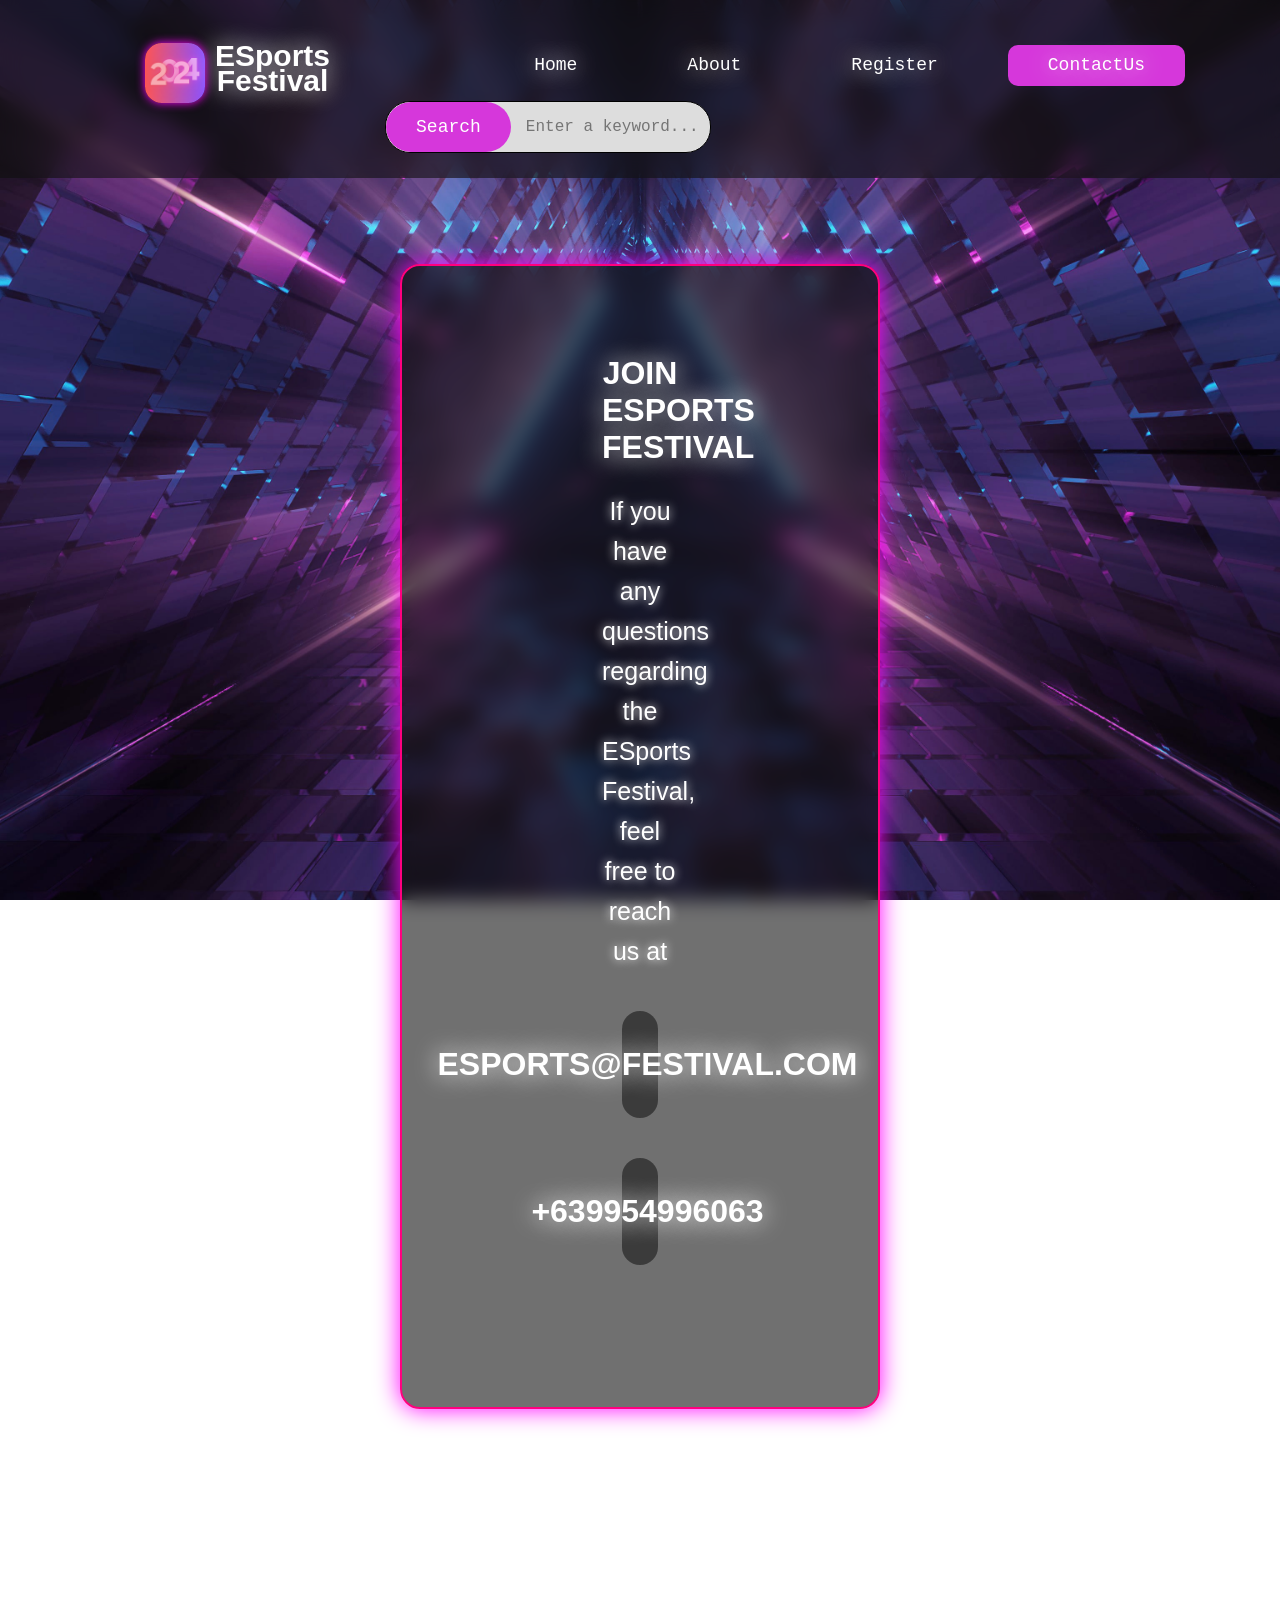
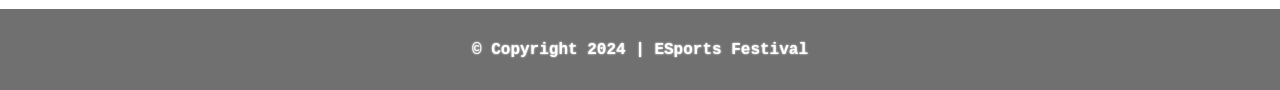
==== schoolstuff/esportsfestival/contact.html @ 6d5fb41e "a" ====
<!DOCTYPE html>
<html lang="en">
<head>
  <meta charset="UTF-8">
  <meta name="viewport" content="width=device-width, initial-scale=1.0, user-scalable=yes">
  <meta http-equiv="X-UA-Compatible" content="IE=edge">
  <title>ContactUs</title>
  <link rel="stylesheet" href="css/header.css">
  <link rel="stylesheet" href="css/contact.css">
  <link rel="stylesheet" href="css/footer.css">
  <link rel="icon" href="img/icon.png">
</head>
<body>
  <!-- Header -->
  <div class="header">
    <a href="#" class="logo"><img src="img/2024.png">ESports<br>Festival</a>
    <div class="header-right">
      <a href="index.html">Home</a>
      <a href="about.php">About</a>
      <a href="register.html">Register</a>
      <a class="active" href="contact.html">ContactUs</a>
    </div><br>
    <div class="searchbox">
      <form action="php/search_handler.php" method="GET">
        <button type="submit">Search</button>
        <input type="text" name="search" placeholder="Enter a keyword..." required>
      </form>
    </div>
  </div>
  
  <!-- Content -->
  <div class="content">
    <div class="content-box">
      <h2 class="ani">Join Esports Festival</h2>
      <p class="ani">If you have any questions regarding the ESports Festival, feel free to reach us at</p>  
      <div class="contact-info ani">
        <div class="email">
          <i class="fas fa-envelope"></i>
          <h2>esports@festival.com</h2>
        </div>
        <div class="phone ani">
          <i class="fas fa-phone"></i>
          <h2>+639954996063</h2>
        </div>
      </div>
    </div>
  </div> 

  <!-- Footer -->
  <footer>
    <h4>© Copyright 2024 | ESports Festival</h4>
  </footer>

  <!-- Animation Script -->
  <script src="javascript/script.js"></script>
</body>
</html>
---- schoolstuff/esportsfestival/css/header.css ----
/* Text animation */
:is(.ani) {
  opacity: 0;
  transform: translateY(24px); 
  transition: opacity 0.8s ease-out, transform 0.8s ease-out;
}

:is(.ani).visible {
  opacity: 1;
  transform: translateY(0);
}

html {
  scroll-behavior: smooth;
}

body { 
  margin: 0;
  font-family: Arial, Helvetica, sans-serif;
  background: url(../img/background2.jpg);
  background-size: cover; 
  background-position: center; 
  background-repeat: no-repeat;
  background-attachment: fixed;
}


/* Header Style */
.header {
  width: 100%;
  padding: 20px 80px;
  box-sizing: border-box;
  backdrop-filter: blur(10px);
  background-color:rgba(18, 18, 18, 0.6);
  position: fixed;
  z-index: 1;
}
  
.header a.logo {
  display: flex;
  font-size: 30px;
  font-weight: bold;
  font-family: 'Franklin Gothic Medium', 'Arial Narrow', Arial, sans-serif;
  text-shadow: 0 0 25px #ffffff;
}

.header a.logo img {
  height: 60px;
  width: 60px;
  border-radius: 28%;
  box-shadow: 0 0 10px #ff00ff; 
  margin: 0 10px;
}

.header a {
  float: left;
  text-align: center;
  margin: 15px 15px;
  padding: 8px 40px;
  text-decoration: none;
  font-size: 18px; 
  line-height: 25px;
  border-radius: 10px;
  color: rgb(255, 255, 255);
  text-shadow: 0 0 25px #ffffff;
  font-family: "Lucida Console", "Courier New", monospace;
}

.header a.active {
  background-color: rgb(214, 55, 219);
  text-shadow: 0 0 25px #ffffff;
  color: white;
}

.header-right {
  margin-top: 10px;
  float: right;
}

.header-right a:hover {
  background-color: #ff00ff;
  box-shadow: 0 0 25px #ff00ff; 
}

.searchbox {
  width: 324px;
  height: 40px;
  margin: 5px 0;
  padding: 5px 0px;
  display: flex;
  align-items: center;
  overflow: hidden;
  cursor: pointer;
  border: 1px solid black;
  border-radius: 25px;
  background-color: #ddd;
  transition: .3s;
}

.searchbox:hover {
  width: 600px;
  border: 1px solid #ff007f;
  box-shadow: 0 0 25px #ff00ff;
  transition: .8s;
}

.searchbox form {
  display: flex;
  width: 100%;
}

.searchbox input {
  margin-left: 5px;
  width: 100%;
  outline: none;
  border: none;
  font-size: 16px;
  padding-left: 10px;
  background: transparent;
  font-family: "Lucida Console", "Courier New", monospace;
}

.searchbox button {
  padding: 10px 30px;
  height: 50px;
  cursor: pointer;
  border: none;
  border-radius: 25px;  
  font-size: 18px;
  color: white;
  background-color: rgb(214, 55, 219);
  font-family: "Lucida Console", "Courier New", monospace;
}

.searchbox button:hover {
  background-color: #ff00ff;
  box-shadow: 0 0 25px #ff00ff;
}
---- schoolstuff/esportsfestival/css/contact.css ----
/* Content */
/* ikabil ditoy jay design jay pangcomputer */
.content {
  padding-top: 5%;
}

.content-box {
  background-color:rgba(18, 18, 18, 0.6);
  backdrop-filter: blur(10px);
  justify-content: center;
  align-items: center;
  text-align: center;
  width: auto;
  height: auto;
  margin: 200px 400px;
  padding: 10px 200px;
  padding-top: 5%;
  padding-bottom: 8%;
  border-radius: 20px;
  border: 2px solid #ff007f;
  box-shadow: 0 0 25px #ff00ff;
}

.contact-info {
  margin-top: 30px;
}

.contact-info div {
  display: flex;
  align-items: center;
  justify-content: center; 
  margin: 40px 20px;
  padding: 10px;
  background-color: rgba(24, 24, 24, 0.6);
  border-radius: 20px;
  text-align: center; 
}

.contact-info div i {
  font-size: 24px;
  margin-right: 15px;
  color: #0ff;
}

.contact-info p {
  font-size: 20px;
  color: #fff;
  letter-spacing: 1px;
  text-align: center; 
  flex-grow: 1; 
}

.content h2 {
  font-size: 32px;
  margin: 25px 0;
  color: white;
  text-transform: uppercase;
  text-shadow: 0 0 25px #ffffff;
  font-family: 'Franklin Gothic Medium', 'Arial Narrow', Arial, sans-serif;
}

.content p {
  font-size: 25px;
  margin-bottom: 30px;
  color: white;
  line-height: 1.6;
  text-shadow: 0 0 10px #ffffff;
  font-family: 'Franklin Gothic Medium', 'Arial Narrow', Arial, sans-serif;
}


/* Mobile Phone Screen */
@media screen and (max-width: 1080px) {
/* Header Style */
.header {
  background-color:rgba(18, 18, 18, 1);
  position: fixed;
  overflow: hidden;
  width: 100%;
  padding: 24px px;
  z-index: 1;
  display: flex;
  flex-wrap: wrap;
}

.header a {
  flex-grow: 1;
  flex-basis: 200;
  width: 250px;
  float: none;
  display: block;
  text-align: left;
}

.header-right {
  float: none;
}

.content-box {
  background-color:rgba(18, 18, 18, 0.8);
  margin: 0;
  padding-top: 400px;
  display: flex;
  flex-wrap: wrap;
  border-radius: 0px;
}

.content-box h2, p, div {
  flex-grow: 1;
  flex-basis: 200;
}


/* Content */
/* ikabil ditoy day design jay content pang cellphone */
.content {
  background-color:rgba(18, 18, 18, 0.8);
  margin: 0;
  display: flexbox;
  border-radius: 0px;
}

/* Footer */
footer {
  background-color:rgba(18, 18, 18, 0.8);
  text-align: center;
  padding: 10px 0;
  margin: 0;
  width: 100%;
}
}
---- schoolstuff/esportsfestival/css/footer.css ----
/* Footer */
footer {
  background-color:rgba(18, 18, 18, 0.6);
  backdrop-filter: blur(10px);
  text-align: center;
  padding: 10px 0;
  margin-top: 50px;
  width: 100%;
}
  
footer h4 {
  text-shadow: 0 0 2px #ffffff; 
  color: white;
  font-family: "Lucida Console", "Courier New", monospace;
  text-align: center;
}
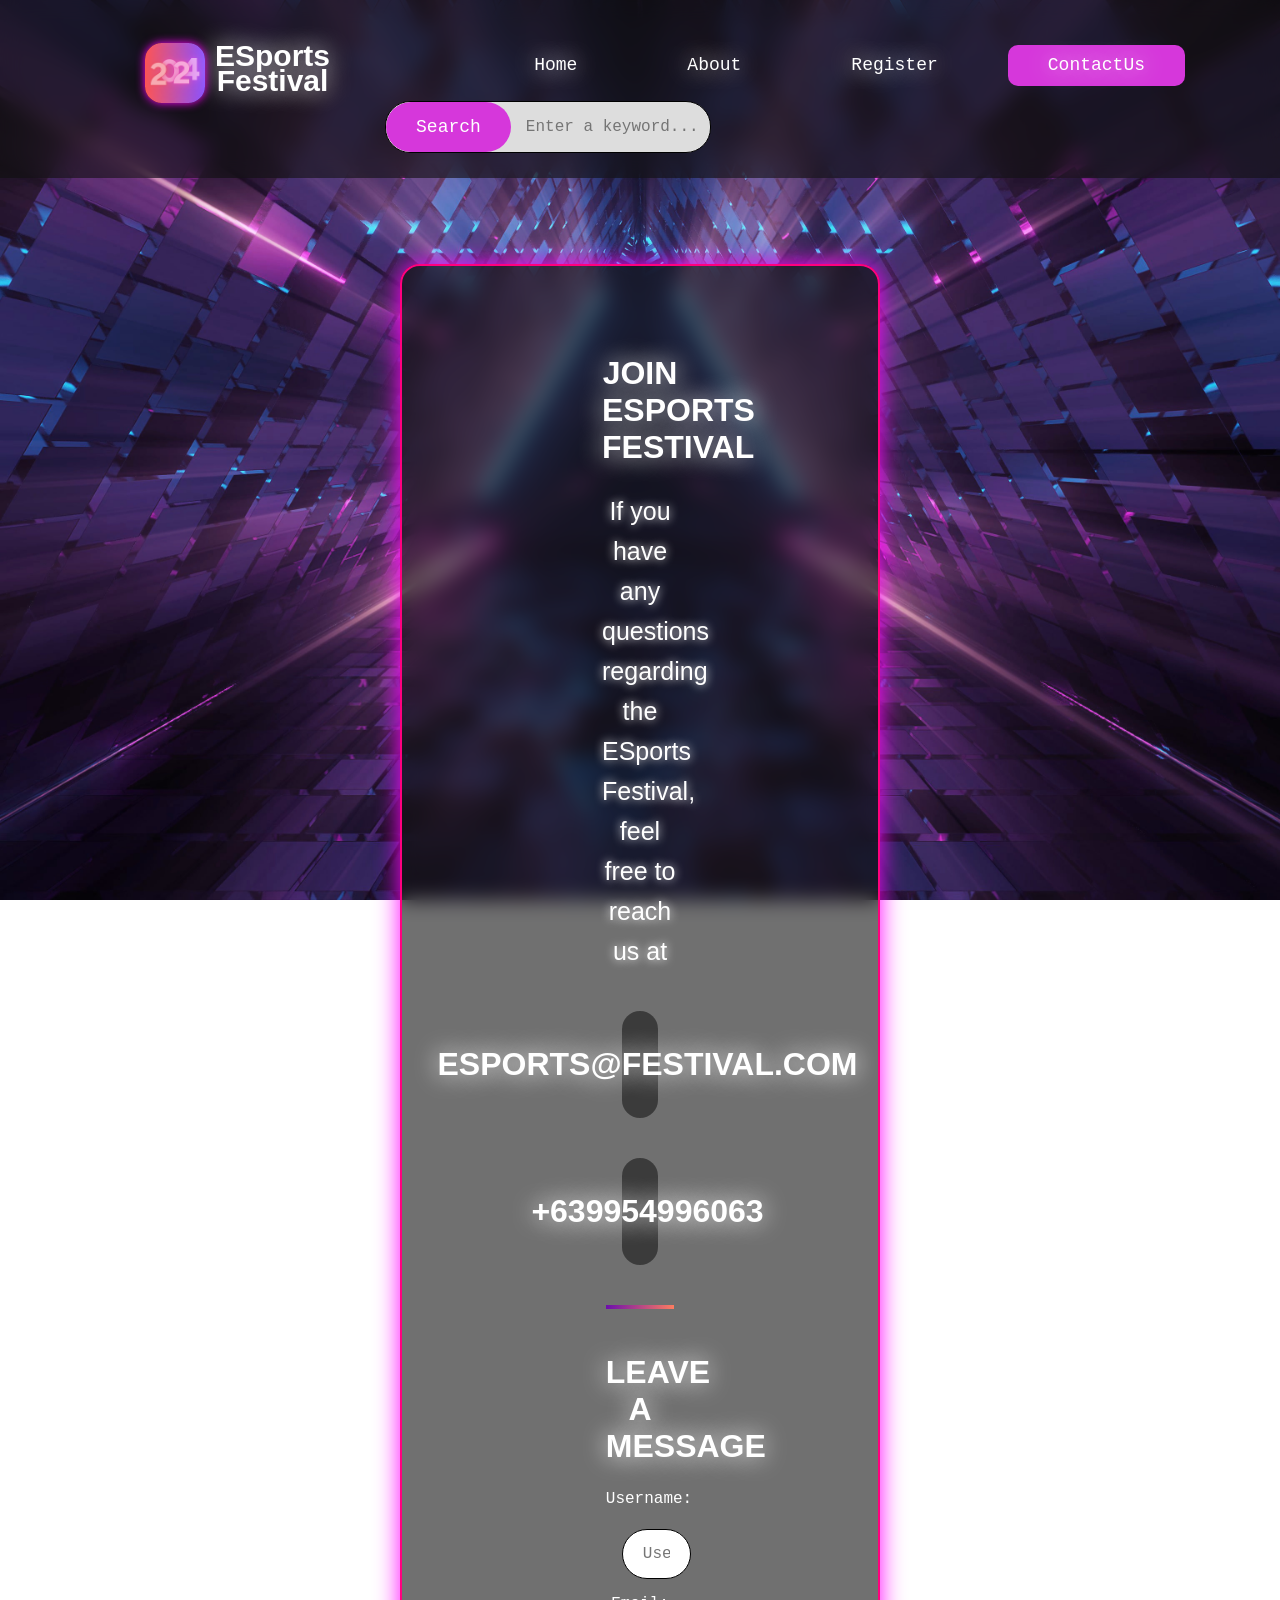
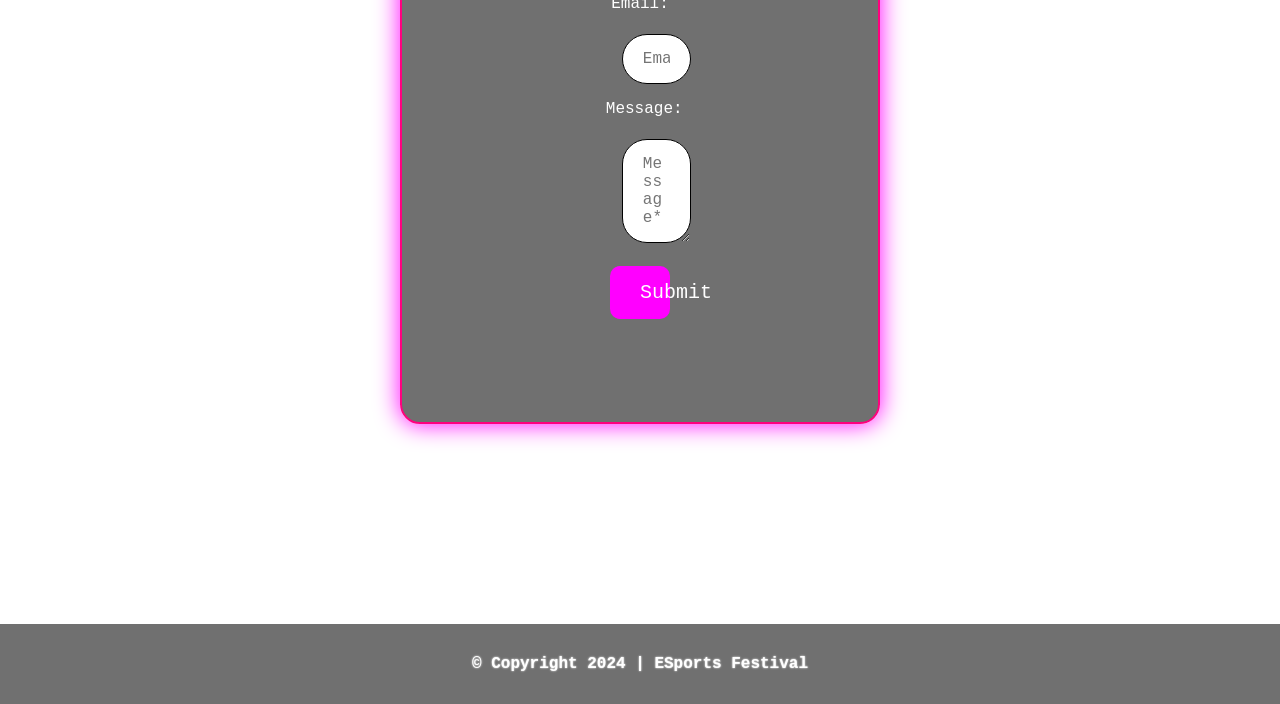
==== commit 495db5ea: "update" ====
--- a/schoolstuff/esportsfestival/contact.html
+++ b/schoolstuff/esportsfestival/contact.html
@@ -44,6 +44,25 @@
           <h2>+639954996063</h2>
         </div>
       </div>
+
+      <div class="second-content">
+        <h2 class="ani">Leave a Message</h2>
+        <form action="php/response_handler.php" method="post">
+          <div class="form-group ani">
+            <label for="username">Username:</label>
+            <input type="text" id="username" name="username" placeholder="Username*" required>
+          </div>
+          <div class="form-group ani">
+            <label for="email">Email:</label>
+            <input type="email" id="email" name="email" placeholder="Email*" required>
+          </div>
+          <div class="form-group ani">
+            <label for="message">Message:</label>
+            <textarea id="message" name="message" placeholder="Message*" rows="4" cols="50" required></textarea>
+          </div>
+          <button class="ani" type="submit">Submit</button>
+        </form>
+      </div>
     </div>
   </div> 
 
--- a/schoolstuff/esportsfestival/css/contact.css
+++ b/schoolstuff/esportsfestival/css/contact.css
@@ -25,6 +25,7 @@
 
 .contact-info {
   margin-top: 30px;
+  margin-bottom: 18%;
 }
 
 .contact-info div {
@@ -68,6 +69,86 @@
   line-height: 1.6;
   text-shadow: 0 0 10px #ffffff;
   font-family: 'Franklin Gothic Medium', 'Arial Narrow', Arial, sans-serif;
+}
+
+.second-content {
+  margin: 0 5%;
+  padding-top: 20px;
+  text-align: center;
+  border-top: 4px solid transparent;
+  border-image: linear-gradient(to right, #6a0dad, #ff7e5f);
+  border-image-slice: 1;
+}
+
+.second-content label {
+  display: block;
+  margin-bottom: 5px;
+  color: white;
+  font-family: "Lucida Console", "Courier New", monospace;
+}
+
+.second-content input {
+  border: none;
+  outline: none;
+  color: black;
+  margin: 16px;
+  padding: 15px 20px;
+  width: 40%;
+  background-color: white;
+  border-radius: 25px;
+  border: 1px solid black;
+  font-size: 16px;
+  font-family: "Lucida Console", "Courier New", monospace;
+  transition: .3s;
+}
+
+.second-content input:hover {  
+  width: 50%;
+  transition: .8s;
+  border: 1px solid #ff007f;
+  box-shadow: 0 0 25px #ff00ff;
+}
+
+.second-content textarea {
+  border: none;
+  outline: none;
+  color: black;
+  margin: 16px;
+  padding: 15px 20px;
+  width: 40%;
+  background-color: white;
+  border-radius: 25px;
+  border: 1px solid black;
+  font-size: 16px;
+  font-family: "Lucida Console", "Courier New", monospace;
+  transition: .3s;
+}
+
+.second-content textarea:hover {
+  width: 50%;
+  transition: .8s;
+  border: 1px solid #ff007f;
+  box-shadow: 0 0 25px #ff00ff;
+}
+
+.content button {
+  margin-top: 5%;
+  padding: 15px 30px;
+  width: 24%;
+  font-size: 20px;
+  cursor: pointer;
+  border: none;
+  border-radius: 10px;
+  color: white;
+  background-color: #ff00ff;
+  font-family: "Lucida Console", "Courier New", monospace;
+  transition: transform 0.3s ease, box-shadow 0.3s ease;
+}
+
+.content button:hover {
+  transform: scale(1.1);
+  background-color: #ff00ff;
+  box-shadow: 0 0 25px #ff00ff; 
 }
 
 
